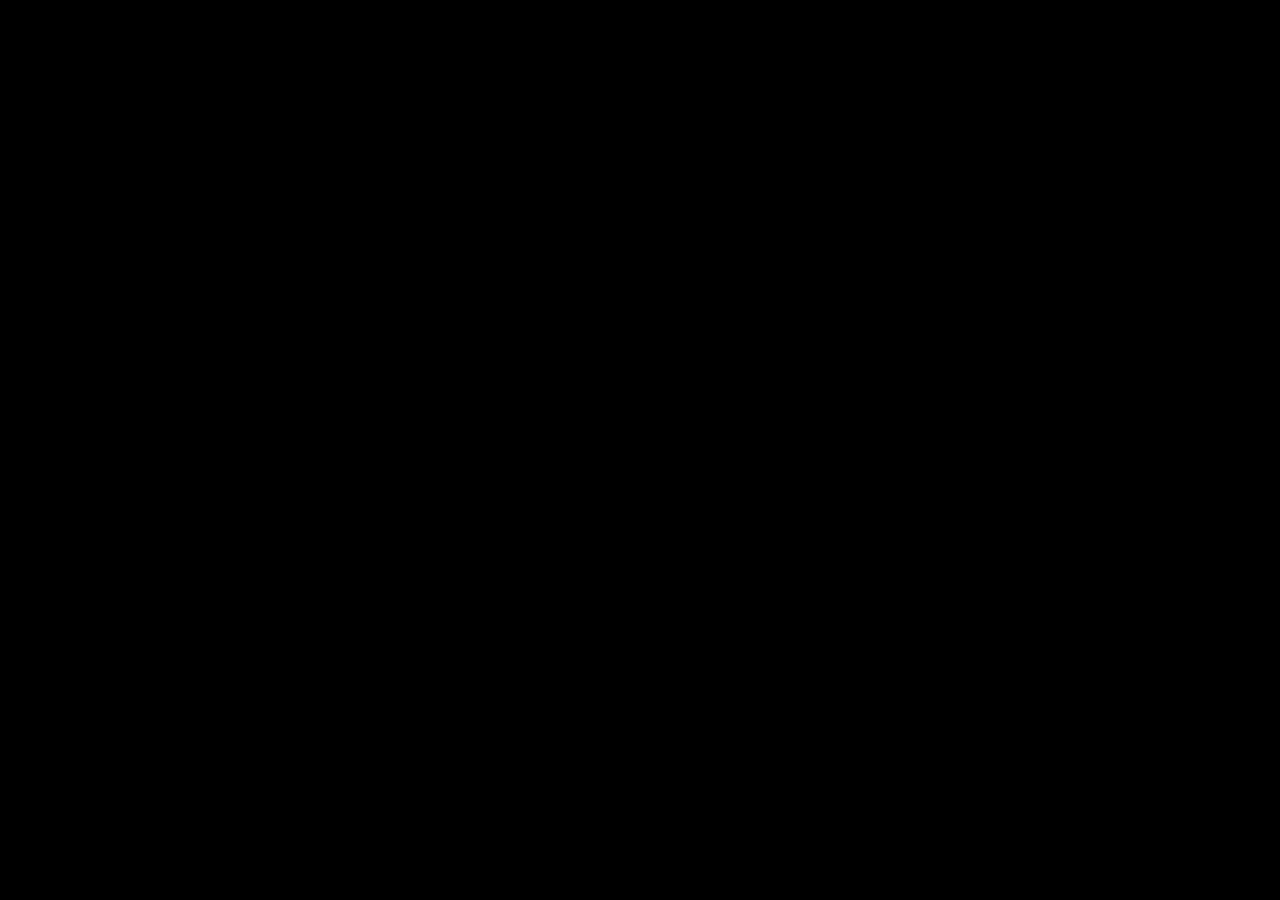
==== v2/index.html @ dcc97fd1 "se crea una PWA para la app de grabación" ====
<!DOCTYPE html>
<html lang="es">
<head>
    <meta charset="UTF-8">
    <meta name="viewport" content="width=device-width, initial-scale=1.0, maximum-scale=1.0, user-scalable=no">
    <title>Grabadora Auto</title>
    <link rel="stylesheet" href="style.css">
    
    <!-- Enlace al manifest (NUEVO) -->
    <link rel="manifest" href="manifest.json">
    <meta name="theme-color" content="#ff3b30">
</head>
<body>
    <!-- (El resto del código de tus botones queda igual) -->
    
    <script src="app.js"></script>
    
    <!-- Registro del Service Worker (NUEVO) -->
    <script>
      if ('serviceWorker' in navigator) {
        window.addEventListener('load', () => {
          navigator.serviceWorker.register('sw.js')
            .then(reg => console.log('Service Worker registrado:', reg.scope))
            .catch(err => console.error('Error al registrar Service Worker:', err));
        });
      }
    </script>
</body>
</html>
---- v2/style.css ----
* {
    box-sizing: border-box;
    margin: 0;
    padding: 0;
    font-family: system-ui, -apple-system, sans-serif;
    user-select: none; /* Evita que el texto se seleccione al tocarlo repetidamente */
}

body {
    background-color: #000; /* Fondo negro de alto contraste */
    height: 100vh; /* Ocupa toda la altura de la pantalla */
    overflow: hidden; /* Evita que la pantalla se desplace (scroll) */
}

.app-container {
    display: flex;
    flex-direction: column;
    height: 100%;
    padding: 10px;
    gap: 15px; /* Espacio entre botones */
}

#status-bar {
    color: #fff;
    text-align: center;
    font-size: 1.8rem;
    font-weight: 900;
    padding: 10px 0;
    text-transform: uppercase;
    letter-spacing: 2px;
}

/* Estilo base para los botones gigantes */
.big-btn {
    flex: 1; /* Hace que los botones se estiren y ocupen el mismo espacio vertical */
    border-radius: 20px;
    border: none;
    display: flex;
    flex-direction: column;
    align-items: center;
    justify-content: center;
    font-size: 2.5rem; /* Letras gigantes */
    font-weight: 900;
    box-shadow: 0 10px 0 rgba(0,0,0,0.5); /* Efecto 3D de botón pulsable */
    transition: transform 0.1s, box-shadow 0.1s, opacity 0.3s;
}

/* Efecto al presionar (hundimiento) */
.big-btn:active:not(:disabled) {
    transform: translateY(10px);
    box-shadow: 0 0 0 rgba(0,0,0,0.5);
}

/* Estilo cuando están desactivados */
.big-btn:disabled {
    opacity: 0.25;
    transform: none;
}

/* Tamaño de los íconos (Emojis) */
.icon {
    font-size: 4.5rem;
    margin-bottom: 5px;
}

.text {
    letter-spacing: 2px;
}

/* Colores específicos de alto contraste */
.red-btn {
    background-color: #ff3b30;
    color: white;
}

.green-btn {
    background-color: #34c759;
    color: white;
}

.yellow-btn {
    background-color: #ffcc00;
    color: black; /* Letras negras para mejor contraste en amarillo */
}
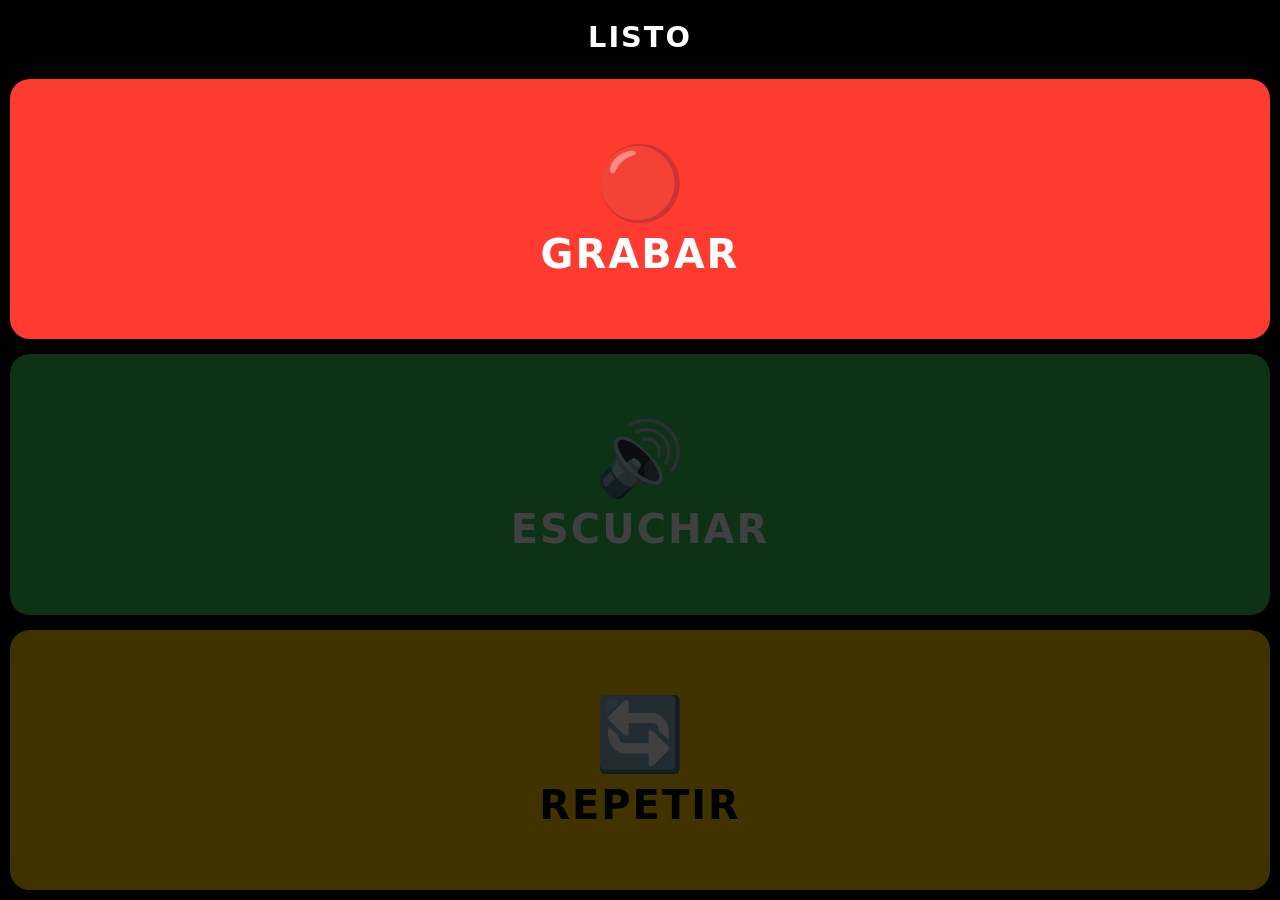
==== commit d7a6b9d3: "se corrige error del html de la PWA para la app de grabación" ====
--- a/v2/index.html
+++ b/v2/index.html
@@ -12,7 +12,31 @@
 </head>
 <body>
     <!-- (El resto del código de tus botones queda igual) -->
-    
+    <div class="app-container">
+        <!-- Barra de estado con letra grande -->
+        <div id="status-bar">LISTO</div>
+
+        <!-- Botón Rojo -->
+        <button id="btn-record" class="big-btn red-btn">
+            <span class="icon">🔴</span>
+            <span class="text" id="record-text">GRABAR</span>
+        </button>
+
+        <!-- Botón Verde -->
+        <button id="btn-listen" class="big-btn green-btn" disabled>
+            <span class="icon">🔊</span>
+            <span class="text">ESCUCHAR</span>
+        </button>
+
+        <!-- Botón Amarillo -->
+        <button id="btn-listen-again" class="big-btn yellow-btn" disabled>
+            <span class="icon">🔄</span>
+            <span class="text">REPETIR</span>
+        </button>
+
+        <!-- Reproductor oculto -->
+        <audio id="audio-player" style="display:none;"></audio>
+    </div>
     <script src="app.js"></script>
     
     <!-- Registro del Service Worker (NUEVO) -->
